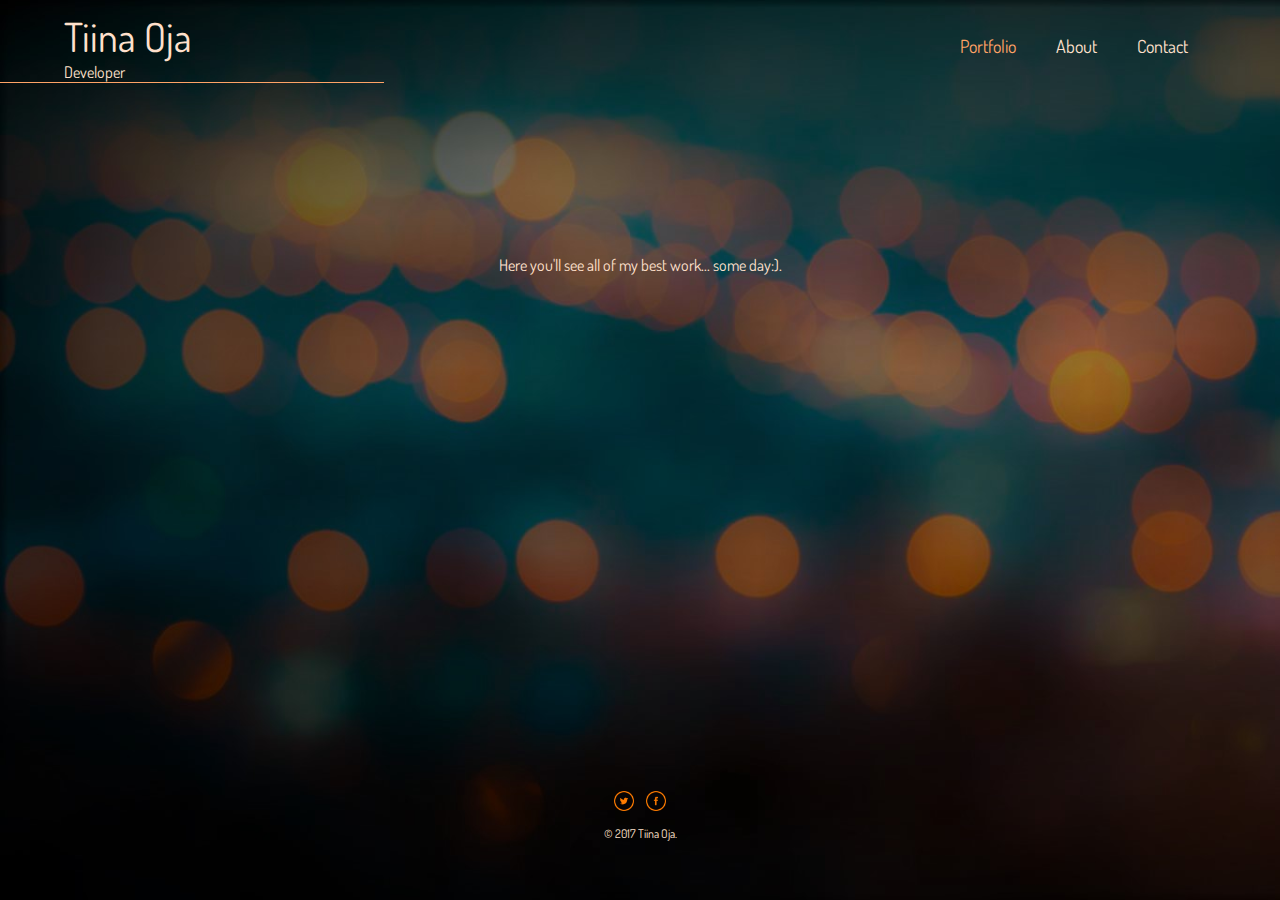
==== index.html @ d850a5bb "Add files via upload" ====
<!DOCTYPE html>
<html>
  <head>
    <meta charset="utf-8">
    <title>Tiina Oja</title>
    <link rel = 'stylesheet' href="css/normalize.css">
    <link href="https://fonts.googleapis.com/css?family=Dosis:400,600,800" rel="stylesheet">
    <link rel = 'stylesheet' href="css/main.css">
    <link rel = 'stylesheet' href="css/responsive.css">
    <meta name="viewport" content="width=device-width, initial-scale=1.0">    
  </head>
  <body>
      <header>
          <a href="index.html" id = "logo">
              <h1>Tiina Oja</h1>
              <h2>Developer</h2>
          </a>
          <nav>
              <ul>
                  <li><a href="index.html" class = "selected">Portfolio</a></li>
                  <li><a href="about.html">About</a></li>
                  <li><a href="contact.html">Contact</a></li>
              </ul>
          </nav>
          <div class="line"></div>
      </header>
      <div id = 'wrapper'>
        <section>Here you'll see all of my best work... some day:).</section>
      </div>
      <footer>
        <a href="https://twitter.com/aniit14"><img src="img/tw3.png" alt="Twitter logo" class="social-icon"></a>
        <a href="https://www.facebook.com/tiina.oja.5"><img src="img/fb3.png" alt="Facebook logo" class="social-icon"></a>
        <p>&copy; 2017 Tiina Oja.</p>
      </footer>
  </body>
</html>
---- css/main.css ----
/***************************
GENERAL
***************************/

body {
    display: flex;
    display: -webkit-flex;
    min-height: 100vh;
    flex-direction: column;
    max-width: 100%;
    align-items: center;
    font-family: 'Dosis', sans-serif;
}

a {
    text-decoration: none;
}

#wrapper{
    max-width: 940px;
    margin: 0 auto;
    padding: 0 5%;
    flex: 10;
}

img{
    max-width: 100%;
}

h3{
    margin: 0 0 1em 0;
    font-size: 1.25em;
    font-weight: normal;
}


/***************************
COLORS
***************************/

body {
    background-image: url(../img/web09.jpg);
    background-repeat: no-repeat;
    background-size: cover;
}


/*logo color*/
h1, h2 {
    color: #ffe0cc;
}

/*color of nav link*/
nav a, nav a:visited {
    color: #ffe0cc;
 }

/*selected nav link*/
nav a.selected, nav a:hover {
    color: #ffa366;
}

a {
    color: #ffe0cc;
}

section {
    color: #ffe0cc;
}


/******************************************
HEADING
******************************************/
header{
    /*float: left;*/
    margin: 0 0 30px 0;
    padding: 5px 0 0 0;
    width: 100%;
    flex: 2;
}

#logo{
  text-align: center;
  margin: 0;
}

h1 {
  font-family: 'Dosis', sans-serif;
  margin: 15px 0;
  font-size: 1.75em;
  font-weight: normal;
  line-height: 0.8em;
}

h2 {
  margin: -5px 0 0;
  font-size: 1em;
  font-weight: normal;
 }



/******************************************
NAVIGATION
******************************************/

nav {
  text-align: center;
  padding: 10px 0;
  margin: 20px 0;
}

nav ul{
  list-style: none;
  margin: 0 10px;
  padding: 0;
}

nav li{
  display: inline-block;
}

nav a{
  font-weight: normal;
  padding: 15px 18px;
}

/******************************************
ANIMATION
******************************************/

.line {
    clear: left;
    width: 50%;
    height: 1px;
    background-color: #ffa366;
    /*margin-top: 2%;*/
    position: absolute;
    -webkit-animation-name: animation;
    -webkit-animation-duration: 4s;
    animation-fill-mode: forwards;
}

@-webkit-keyframes animation {
    from {left: 0%;}
    to {left: 23.5%;}
}

@keyframes animation {
    from {left: 0%;}
    to {left: 23.5%;}
}
  

/******************************************
FOOTER
******************************************/

footer {
    font-size: 0.75em;
    text-align: center;
    clear:both;
    padding-top: 50px;
    color: #ffe0cc;
    flex: 1;
}

.social-icon{
    width: 20px;
    height: 20px;
    margin: 0 5px;
}

/******************************************
PAGE ABOUT
******************************************/
.profile-photo{
    clear: both;
    display: block;
    max-width: 150px;
    margin: 0 auto 30px;
    border-radius: 100%; 
    border-color: #ffa366;
}

/******************************************
PAGE CONTACT
******************************************/

.contact-info{
  list-style: none;
  padding: 0;
  margin: 0;
  font-size: 0.9em;
 }

.contact-info a{
  display: block;
  min-height: 20px;
  background-repeat: no-repeat;
  background-size: 20px 20px;
  padding: 0 0 0 30px;
  margin: 0 0 10px;  
}

.contact-info li.phone a{
  background-image: url('../img/phone3.png');
}

.contact-info li.mail a{
  background-image: url('../img/mail3.png');
}

.contact-info li.twitter a{ 
  background-image: url('../img/tw3.png');
}
---- css/responsive.css ----
@media screen and (min-width: 480px) {
/******************************************
TWO COLUMN LAYOUT
******************************************/
    #primary{
    width: 50%;
    float: left;
  }
  
  #secondary{
    width: 40%;
    float: right;
  }
  
/******************************************
PAGE: ABOUT
******************************************/

.profile-photo{
    float: left;
    margin: 0 5% 80px 0;  
}
}

@media screen and (min-width: 660px) {

/******************************************
HEADER
******************************************/  
  
  nav{
    float:right;
    font-size: 1.125em;
    margin-right: 5%;
    text-align: right;
    width: 45%;
  }
  
   #logo{
    float: left;
    margin-left: 5%;
    text-align: left;
    width: 45%;    
  }
  
  h1{
    font-size: 2.5em;
  }
  
  h2{
    font-style: 0.825em;
    margin-bottom: 20px;
  }
    
h3{
    font-size: 1.75em;
}
  
  header{ 
    margin-bottom: 60px;    
}
    
/******************************************
ANIMATION
******************************************/

.line {
    clear: left;
    width: 30%;
    height: 1px;
    background-color: #ffa366;
    margin-top: 6%;
    position: absolute;
    -webkit-animation-name: animation;
    -webkit-animation-duration: 4s;
    animation-fill-mode: forwards;
}

@-webkit-keyframes animation {
    from {left: 0%;}
    to {left: 70%;}
}

@keyframes animation {
    from {left: 0%;}
    to {left: 70%;}
}
    
  
}
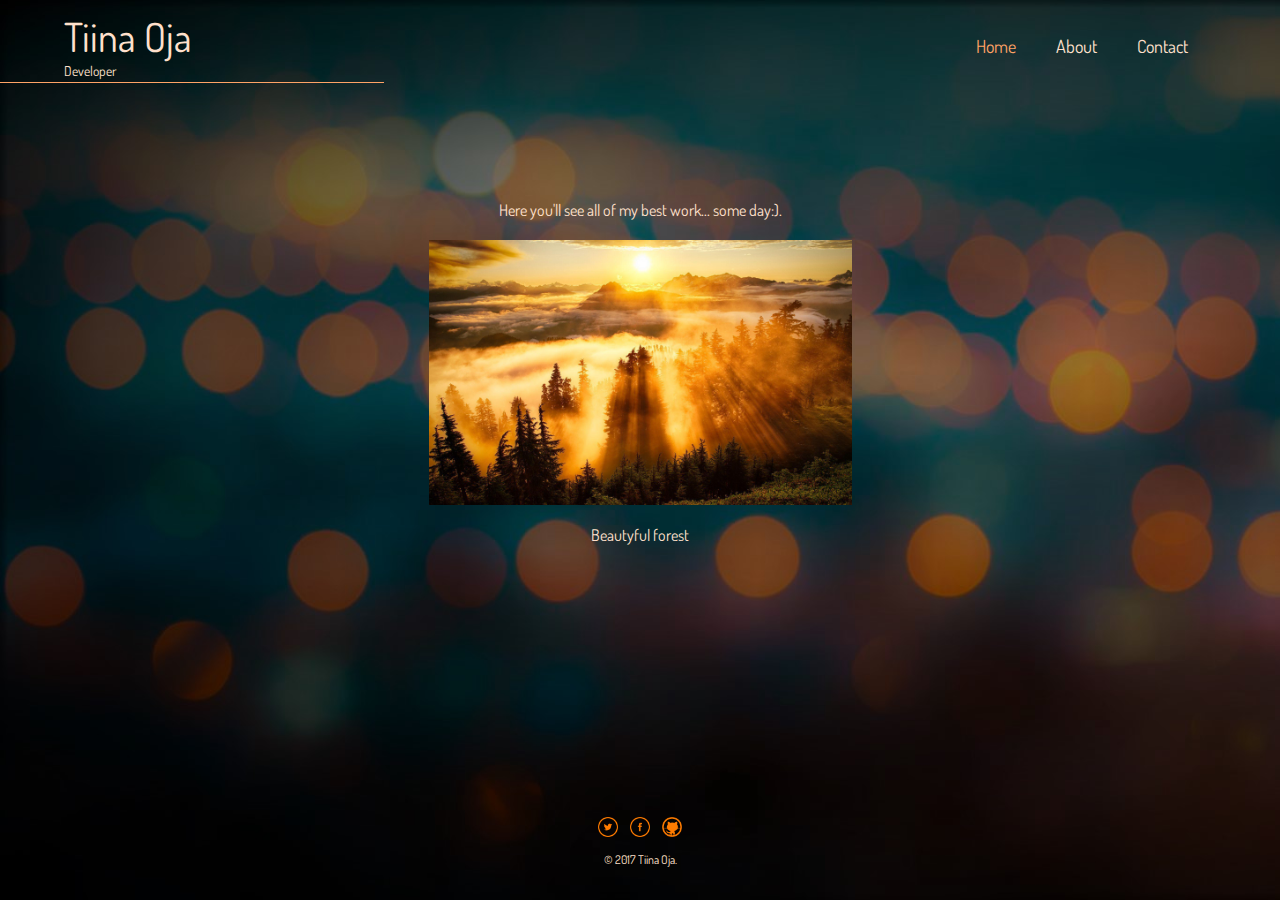
==== commit 95ea57f4: "Add files via upload" ====
--- a/index.html
+++ b/index.html
@@ -17,19 +17,27 @@
           </a>
           <nav>
               <ul>
-                  <li><a href="index.html" class = "selected">Portfolio</a></li>
+                  <li><a href="index.html" class = "selected">Home</a></li>
                   <li><a href="about.html">About</a></li>
                   <li><a href="contact.html">Contact</a></li>
               </ul>
           </nav>
           <div class="line"></div>
       </header>
-      <div id = 'wrapper'>
-        <section>Here you'll see all of my best work... some day:).</section>
+      <div id = "wrapper">
+        <section id="text">Here you'll see all of my best work... some day:).
+          <div id="gallery">
+             <a href= "img/pic.jpg">
+             <img src="img/pic.jpg" alt="Forest picture">
+               <p>Beautyful forest</p>
+               </a>
+            </div>
+          </section>
       </div>
       <footer>
         <a href="https://twitter.com/aniit14"><img src="img/tw3.png" alt="Twitter logo" class="social-icon"></a>
         <a href="https://www.facebook.com/tiina.oja.5"><img src="img/fb3.png" alt="Facebook logo" class="social-icon"></a>
+          <a href="https://github.com/tiinaoja"><img src="img/git3.png" alt="GitHub logo" class="social-icon"></a>
         <p>&copy; 2017 Tiina Oja.</p>
       </footer>
   </body>
--- a/css/main.css
+++ b/css/main.css
@@ -7,8 +7,10 @@
     display: -webkit-flex;
     min-height: 100vh;
     flex-direction: column;
+    -webkit-flex-direction: column;
     max-width: 100%;
     align-items: center;
+    -webkit-align-items: center;
     font-family: 'Dosis', sans-serif;
 }
 
@@ -21,6 +23,7 @@
     margin: 0 auto;
     padding: 0 5%;
     flex: 10;
+    -webkit-flex: 10;
 }
 
 img{
@@ -33,6 +36,9 @@
     font-weight: normal;
 }
 
+#text{
+    text-align: center;
+}
 
 /***************************
 COLORS
@@ -68,6 +74,15 @@
     color: #ffe0cc;
 }
 
+/******************************************
+GALLERY
+******************************************/
+#gallery{
+    margin: auto;
+    width: 45%;
+    margin-top: 20px;
+    
+}
 
 /******************************************
 HEADING
@@ -78,6 +93,7 @@
     padding: 5px 0 0 0;
     width: 100%;
     flex: 2;
+    -webkit-flex: 2;
 }
 
 #logo{
@@ -164,6 +180,8 @@
     padding-top: 50px;
     color: #ffe0cc;
     flex: 1;
+    -webkit-flex: 1;
+    
 }
 
 .social-icon{
@@ -175,7 +193,7 @@
 /******************************************
 PAGE ABOUT
 ******************************************/
-.profile-photo{
+.profile-image{
     clear: both;
     display: block;
     max-width: 150px;
--- a/css/responsive.css
+++ b/css/responsive.css
@@ -16,10 +16,38 @@
 PAGE: ABOUT
 ******************************************/
 
-.profile-photo{
+.profile-image{
     float: left;
     margin: 0 5% 80px 0;  
 }
+    
+/******************************************
+ANIMATION
+******************************************/
+
+.line {
+    clear: left;
+    width: 30%;
+    height: 1px;
+    background-color: #ffa366;
+    margin-top: 1%;
+    position: absolute;
+    -webkit-animation-name: animation;
+    -webkit-animation-duration: 4s;
+    animation-fill-mode: forwards;
+}
+
+@-webkit-keyframes animation {
+    from {left: 0%;}
+    to {left: 35%;}
+}
+
+@keyframes animation {
+    from {left: 0%;}
+    to {left: 35%;}
+}    
+    
+    
 }
 
 @media screen and (min-width: 660px) {
@@ -48,7 +76,7 @@
   }
   
   h2{
-    font-style: 0.825em;
+    font-size: 0.85em;
     margin-bottom: 20px;
   }
     
@@ -61,6 +89,66 @@
 }
     
 /******************************************
+ANIMATION
+******************************************/
+
+.line {
+    clear: left;
+    width: 30%;
+    height: 1px;
+    background-color: #ffa366;
+    margin-top: 12%;
+    position: absolute;
+    -webkit-animation-name: animation;
+    -webkit-animation-duration: 4s;
+    animation-fill-mode: forwards;
+}
+
+@-webkit-keyframes animation {
+    from {left: 0%;}
+    to {left: 70%;}
+}
+
+@keyframes animation {
+    from {left: 0%;}
+    to {left: 70%;}
+}
+    
+  
+}
+
+@media screen and (min-width: 1000px) {
+    /******************************************
+ANIMATION
+******************************************/
+
+.line {
+    clear: left;
+    width: 30%;
+    height: 1px;
+    background-color: #ffa366;
+    margin-top: 8%;
+    position: absolute;
+    -webkit-animation-name: animation;
+    -webkit-animation-duration: 4s;
+    animation-fill-mode: forwards;
+}
+
+@-webkit-keyframes animation {
+    from {left: 0%;}
+    to {left: 70%;}
+}
+
+@keyframes animation {
+    from {left: 0%;}
+    to {left: 70%;}
+}
+    
+  
+}
+
+@media screen and (min-width: 1020px) {
+    /******************************************
 ANIMATION
 ******************************************/
 
